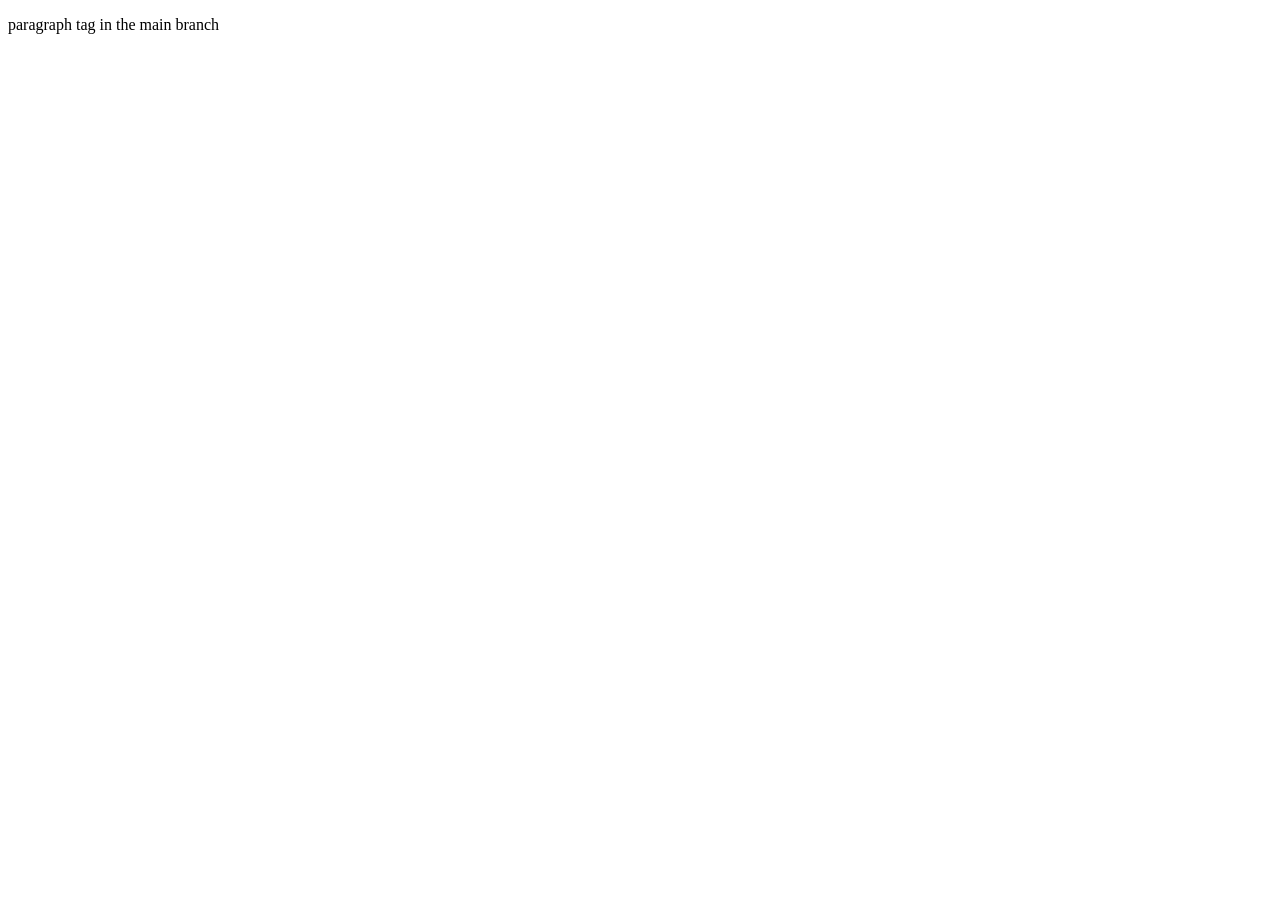
==== home.html @ 728947f4 "home page" ====
<!DOCTYPE html>
<html lang="en">
<head>
    <meta charset="UTF-8">
    <meta name="viewport" content="width=device-width, initial-scale=1.0">
    <title>Document</title>
</head>
<body>
    <p>paragraph tag in the main branch</p>
</body>
</html>
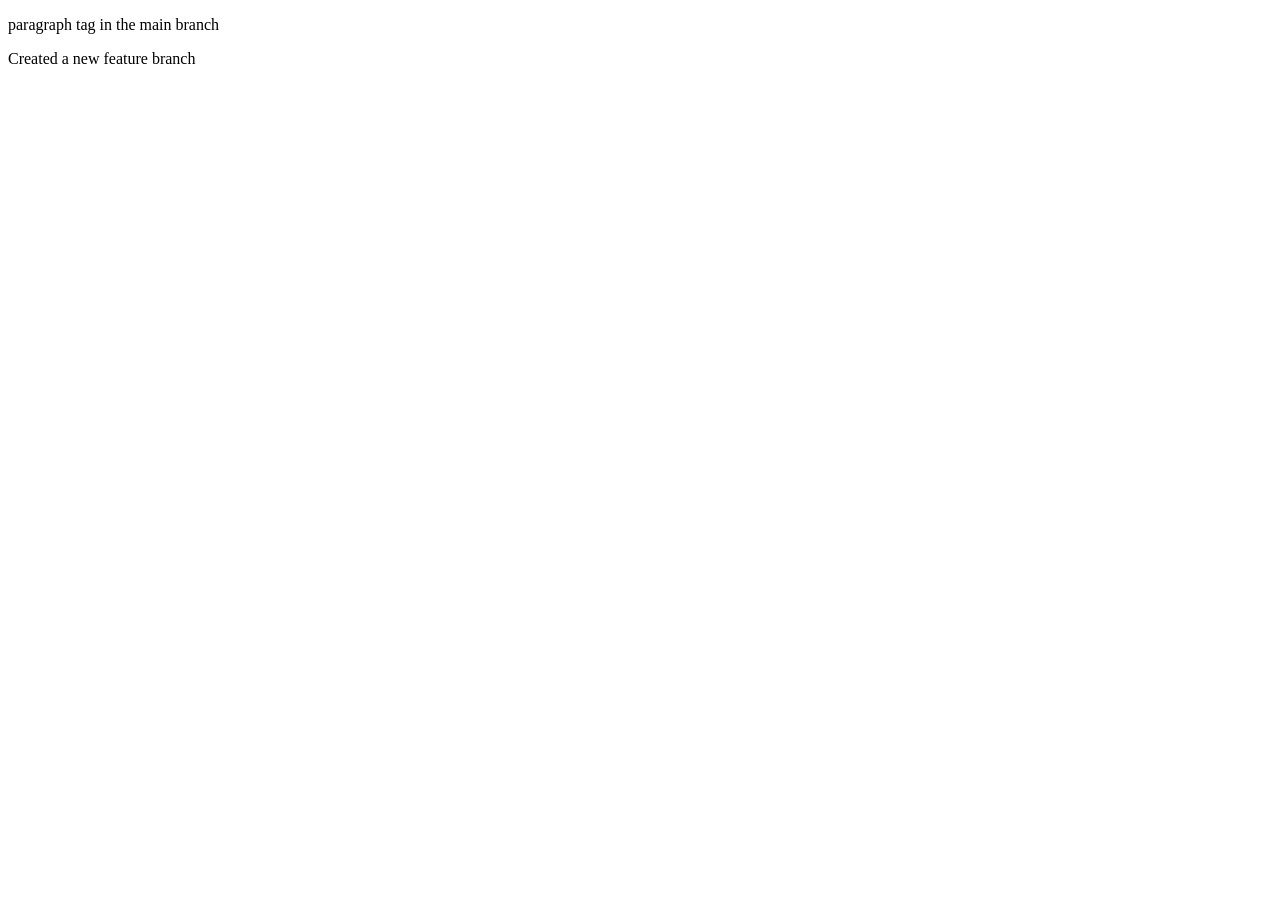
==== commit e85b6952: "created new feature" ====
--- a/home.html
+++ b/home.html
@@ -7,5 +7,6 @@
 </head>
 <body>
     <p>paragraph tag in the main branch</p>
+    <p>Created a new feature branch</p>
 </body>
 </html>
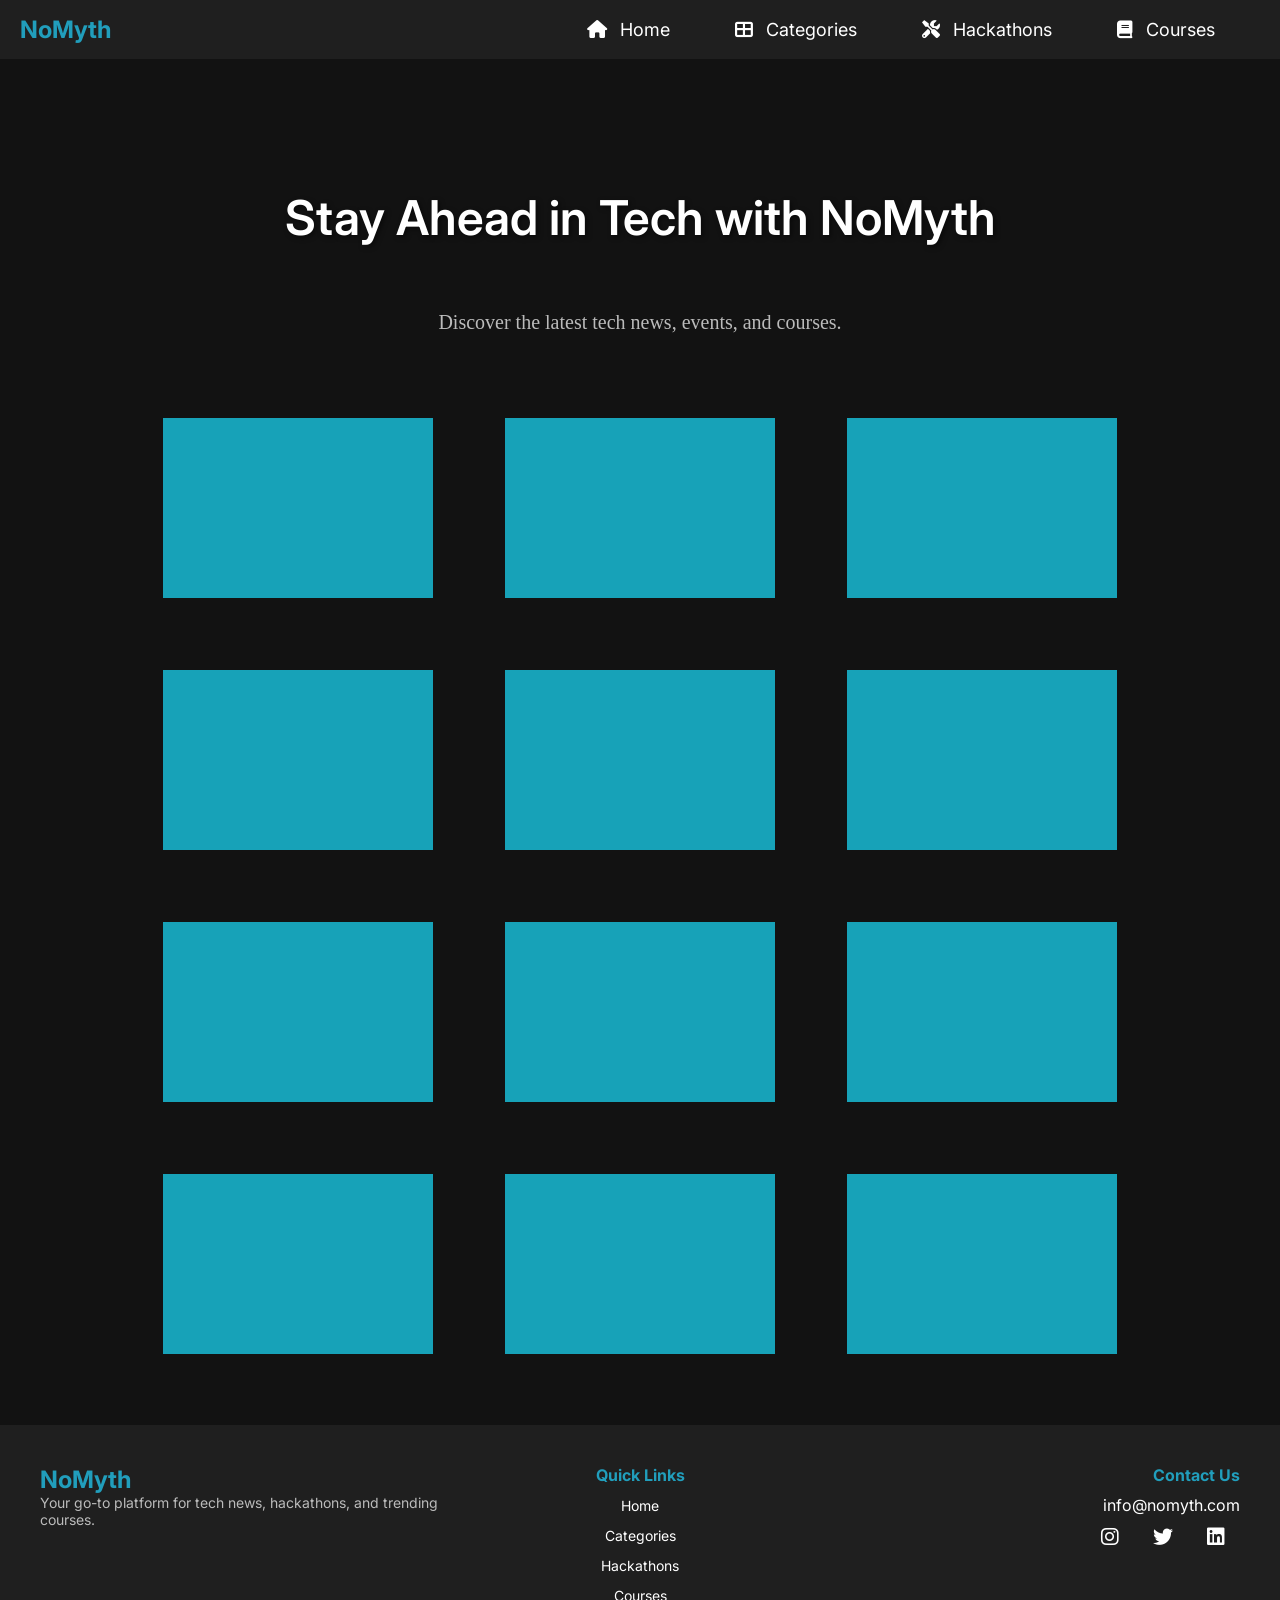
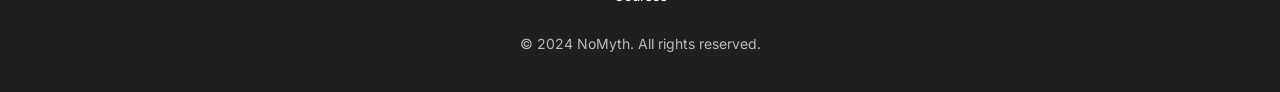
==== commit ab948bee: "Initial commit" ====
--- a/home.html
+++ b/home.html
@@ -1,12 +1,240 @@
 <!DOCTYPE html>
 <html lang="en">
 <head>
-    <meta charset="UTF-8">
-    <meta name="viewport" content="width=device-width, initial-scale=1.0">
-    <title>Document</title>
+  <meta charset="UTF-8">
+  <meta name="viewport" content="width=device-width, initial-scale=1.0">
+  <title>NoMyth - Tech Hub</title>
+  <link rel="stylesheet" href="home.css">
+  <link rel="stylesheet" href="headerFooter.css">
+  <link href="https://cdnjs.cloudflare.com/ajax/libs/font-awesome/6.0.0-beta3/css/all.min.css" rel="stylesheet">
+  <link rel="preconnect" href="https://fonts.googleapis.com">
+  <link rel="preconnect" href="https://fonts.gstatic.com" crossorigin>
+  <link href="https://fonts.googleapis.com/css2?family=Birthstone&family=DM+Serif+Text:ital@0;1&family=Inter:ital,opsz,wght@0,14..32,100..900;1,14..32,100..900&family=Roboto:wght@100;400;700&display=swap" rel="stylesheet">
+
 </head>
 <body>
-    <p>paragraph tag in the main branch</p>
-    <p>Created a new feature branch</p>
+  <header>
+    <nav class="navbar">
+      <div class="logo">
+        <a href="#">NoMyth</a>
+      </div>
+      <ul class="menu">
+        <li>
+            <a href="home.html">
+                <span class="menu-icon fas fa-home"></span>
+                <span>Home</span>
+            </a>
+        </li>
+        <li>
+            <a href="#categories" onclick="toggleCategories(event)" id="toggleCategoriesBtn">
+                <span class="menu-icon fas fa-th-large"></span>
+                <span>Categories</span>
+            </a>
+        </li>
+        <li>
+            <a href="hackathons.html">
+                <span class="menu-icon fas fa-tools"></span>
+                <span>Hackathons</span>
+            </a>
+        </li>
+        <li>
+            <a href="courses.html">
+                <span class="menu-icon fas fa-book"></span>
+                <span>Courses</span>
+            </a>
+        </li>
+    </ul>
+      <div class="main_box">
+        <input type="checkbox" id="check" />
+        <div class="btn_one">
+          <label for="check" >
+            <i class="fa-solid fa-bars"></i>
+          </label>
+        </div>
+  
+        <div class="sidebar_menu">
+          <div class="logo">
+            <a href="#">NoMyth</a>
+            <div class="btn_two">
+              <label for="check" style="color: rgb(254, 241, 241)">
+                <i class="fa-solid fa-xmark"></i>
+              </label>
+            </div>
+          </div>
+  
+   
+          <div class="sidebar_menu_items">
+            <ul>
+              <li>
+                <i class="fas fa-home"></i>
+                <a href="home.html">Home</a>
+              </li>
+              <li>
+                <i class="fas fa-th-large"></i>
+                <a href="#categories" onclick="sidebarToggleCategories(event)" id="sidebarToggleCategoriesBtn">Categories</a>
+              </li>
+              <li>
+                <i  class="fas fa-tools"></i>
+                <a href="hackathons.html">Hackathons</a>
+              </li>
+              <li>
+                <i class="fas fa-book"></i>
+                <a href="courses.html">Courses</a>
+              </li>
+              <li>
+                <i class="fa-solid fa-phone"></i>
+                <a href="#">Contact</a>
+              </li>
+              <li>
+                <i class="fa-regular fa-comments"></i>
+                <a href="#">Feedback</a>
+              </li>
+            </ul>
+          </div>
+          <div class="socialMedia">
+            <ul>
+              <a href="#"><i class="fa-brands fa-facebook"></i></a>
+              <a href="#"><i class="fa-brands fa-twitter"></i></a>
+              <a href="#"><i class="fa-brands fa-instagram"></i></a>
+              <a href="#"><i class="fa-brands fa-youtube"></i></a>
+            </ul>
+          </div>
+        </div>
+      </div>  
+    </nav>
+  </header>
+
+  <div class="categoriesPopup" id="categoriesPopup">
+    <ul>
+      <li>
+        <a href="ai.html" class="ai" >
+          <span>AI</span>
+        </a>
+      </li>
+      <li>
+        <a href="cloudComputing.html" class="cloudComputing">          
+          <span>Cloud Computing</span>
+        </a>
+      </li>
+      <li>
+        <a href="cyber.html" class="cyber" >
+          <span>Cyber Security</span>
+        </a>
+      </li>
+      <li>
+        <a href="blockchain.html" class="blockchain" >
+          <span>Blockchain</span>
+        </a>
+      </li>
+      <li>
+        <a href="iot.html" class="iot">          
+          <span>IoT</span>
+        </a>
+      </li>
+    <li>
+      <a href="miscellaneous.html" class="miscellaneous">          
+        <span>Miscellaneous</span>
+      </a>
+    </li>
+    
+    </ul>
+  </div>
+  
+  <div class="sidebarCategoriesPopup" id="sidebarCategoriesPopup">
+    <ul>
+      <li>
+        <a href="ai.html" class="ai" >
+          <span>AI</span>
+        </a>
+      </li>
+      <li>
+        <a href="cloudComputing.html" class="cloudComputing">          
+          <span>Cloud Computing</span>
+        </a>
+      </li>
+      <li>
+        <a href="cyber.html" class="cyber" >
+          <span>Cyber Security</span>
+        </a>
+      </li>
+      <li>
+        <a href="blockchain.html" class="blockchain" >
+          <span>Blockchain</span>
+        </a>
+      </li>
+      <li>
+        <a href="iot.html" class="iot">          
+          <span>IoT</span>
+        </a>
+      </li>
+    <li>
+      <a href="miscellaneous.html" class="miscellaneous">          
+        <span>Miscellaneous</span>
+      </a>
+    </li>
+    </ul>
+  </div>
+  
+  
+ 
+  
+  <div class="content">
+    <div class="heading">
+    <p class="headline">Stay Ahead in Tech with NoMyth</p>
+    <p class="subHeadline">Discover the latest tech news, events, and courses.</p>
+  </div>
+ 
+    <div class="content1"></div>
+    <div class="content2"></div>
+    <div class="content3"></div>
+    <div class="content4"></div>
+    <div class="content5"></div>
+    <div class="content6"></div>
+    <div class="content7"></div>
+    <div class="content8"></div>
+    <div class="content9"></div>
+    <div class="content10"></div>
+    <div class="content11"></div>
+    <div class="content12"></div>
+
+</div>
+<footer id="footer">
+    <div class="footer-container">
+      <div class="footer-left">
+        <div class="footer-logo">
+          <a href="#">NoMyth</a>
+        </div>
+        <p class="footer-description">Your go-to platform for tech news, hackathons, and trending courses.</p>
+      </div>
+  
+      <div class="footer-links">
+        <h4>Quick Links</h4>
+        <ul>
+          <li><a href="home.html">Home</a></li>
+          <li><a href="#categories">Categories</a></li>
+          <li><a href="hackathons.html">Hackathons</a></li>
+          <li><a href="courses.html">Courses</a></li>
+          
+        </ul>
+      </div>
+  
+      <div class="footer-contact">
+        <h4>Contact Us</h4>
+        <p><a href="mailto:info@nomyth.com">info@nomyth.com</a></p>
+        <div class="social-media">
+          <a href="https://www.instagram.com/yourprofile" target="_blank"><i class="fab fa-instagram"></i></a>
+          <a href="https://twitter.com/yourprofile" target="_blank"><i class="fab fa-twitter"></i></a>
+          <a href="https://www.linkedin.com/in/yourprofile" target="_blank"><i class="fab fa-linkedin"></i></a>
+        </div>
+      </div>
+    </div>
+  
+    <div class="footer-bottom">
+      <p>&copy; 2024 NoMyth. All rights reserved.</p>
+    </div>
+  </footer>
+  
+
+  <script src="home.js"></script>
 </body>
-</html>+</html>
--- a/home.css
+++ b/home.css
@@ -0,0 +1,565 @@
+/*default css */
+* {
+    margin: 0;
+    padding: 0;
+    font-family: "Inter", serif;
+    font-optical-sizing: auto;
+
+  }
+  
+body {
+  background-color: #121212;
+  color: white;
+  font-size: 16px;
+    
+}
+
+/* navigation bar */
+
+.navbar {
+  display: flex;
+  justify-content: space-between;
+  align-items: center;
+  width: 100%;;
+  margin: 0 auto;
+  padding: 0 20px;
+}
+  
+.navbar .logo a {
+  color: #219EBC;
+  font-size: 24px;
+  text-decoration: none;
+  font-weight: bold;
+}
+
+.logo {
+  margin-right: 50px;
+}
+   
+.menu {
+  display: flex;
+  list-style: none;
+  gap: 20px;
+}
+  
+.menu li {
+  margin-right: 45px;
+}
+  
+.menu li a {
+  color: white;
+  text-decoration: none;
+  font-size: 18px;
+}
+
+.menu li a:hover {
+  color: #219EBC;
+}
+
+.main_box {
+  display: none;
+  position: absolute;
+  right: 5px;
+  box-shadow: 0 4px 10px rgba(59, 56, 56, 0.2);
+}
+
+.main_box .btn_one i {
+  font-size: 25px;
+  font-weight: 700;
+  cursor: pointer; 
+  left: 10px;   
+}
+
+.main_box .btn_two i {
+  font-size: 25px;
+  font-weight: 700;
+  cursor: pointer; 
+  padding-left: 60px;
+}
+
+/* sidebar menu */
+
+.sidebar_menu {
+  position: fixed;
+  right: -225px;
+  height: 400px;
+  width: 225px;
+  background-color: #1f1f1f;
+  border-radius: 5px;
+  top: 1px;
+  border: #413f3f solid 1px;
+  border-top: none;
+}
+
+.sidebar_menu .logo {
+  display: flex;
+  justify-content: center;
+  align-items: center;
+  height: 60px;
+  background-color: #1f1f1f;
+}
+
+.sidebar_menu .logo a{
+  justify-content: center;
+  color: #219EBC;
+  font-size: 24px;
+  text-decoration: none;
+  font-weight: bold;
+  margin-left: 45%;
+  height: 20px;
+  position: relative;
+}
+
+.sidebar_menu_items li{
+  text-decoration: none;
+  color: white;
+  font-size: 18px;
+  list-style: none;
+  line-height: 45px;
+  cursor: pointer;
+  width: 200px;
+  padding-left: 20px;
+}
+
+.sidebar_menu_items i {
+  margin-right: 10px;
+}
+
+.sidebar_menu_items li  a {
+  color: white;
+  text-decoration: none;
+}
+
+.sidebar_menu_items li  a:hover {
+  color: #219EBC;
+}
+
+.socialMedia a i {
+  font-size: 12px;
+  margin: 0px 5px;
+  text-decoration: none;
+  color: white;
+  opacity: 0.1;
+  padding-left: 24px;
+  margin-top: 20px;
+}
+.socialMedia a i:hover {
+  opacity: 1;
+}
+
+#check {
+  display: none;
+}
+
+#check:checked ~ .sidebar_menu {
+  right: 0px;
+}
+
+#check:checked ~ .btn_one {
+  display: none;
+}
+
+.socialMedia a i:hover {
+  color: #219EBC; 
+}
+
+  /*navigation bar categories */
+
+.categoriesPopup {
+  position: absolute;
+  right: 170px;
+  top: 47px;
+  width: 350px;
+  background-color: #282626;
+  border-radius: 12px;
+  box-shadow: 0 4px 10px rgba(0, 0, 0, 0.2);
+  padding: 15px;
+  display: none;
+  transform: translateY(10px);
+  transition: opacity 0.3s ease, transform 0.3s ease;
+  border: #413f3f solid 1px;
+  }    
+
+.categoriesPopup ul {
+  list-style: none;
+  margin: 0;
+  padding: 0;
+  display: flex;
+  flex-wrap: wrap; 
+  justify-content: space-between;
+}
+
+.categoriesPopup li {
+  text-align: center;
+  margin: 10px;
+  width: calc(33.33% - 20px); 
+  box-sizing: border-box;
+  display: flex;
+  flex-direction: column;
+  align-items: center;
+  justify-content: center;
+}
+
+.categoriesPopup li span {
+  display: block;
+  font-size: 14px;
+  color: #ffffff;
+  text-align: center;
+  font-weight: 500;
+}
+
+.categoriesPopup li :hover {
+  color: #219EBC;
+}
+
+.categoriesPopup li a {
+  text-decoration: none;
+  color: inherit;
+}
+
+  /* sidebar categories */
+
+.sidebarCategoriesPopup {
+  position: fixed;
+  right: 220px;
+  top: 90px;
+  width: 12rem;
+  height: 325px;
+  background-color: #282626;
+  border-radius: 12px;
+  box-shadow: 0 4px 10px rgba(59, 56, 56, 0.2);
+  padding: 8px;
+  display: none;
+  transform: translateY(10px);
+  transition: opacity 0.3s ease, transform 0.3s ease;
+  border: #413f3f solid 1px;
+}    
+
+.sidebarCategoriesPopup ul {
+  margin: 0;
+  padding: 0;
+  display: flex;
+  flex-wrap: wrap;
+  flex-direction: column;
+  align-items: center;
+}
+
+.sidebarCategoriesPopup li {
+  text-align: center;
+  gap:5px;
+  width: calc(33.33% - 20px); 
+  box-sizing: border-box;
+  display: flex;
+  flex-direction: column;
+  align-items: center;
+  justify-content: center;
+}
+
+.sidebarCategoriesPopup li span {
+  font-size: 14px;
+  color: #ffffff;
+  font-weight: 400;
+}
+
+.sidebarCategoriesPopup li :hover {
+  color: #219EBC; 
+}
+
+.sidebarCategoriesPopup li a {
+  text-decoration: none;
+  color: inherit;
+}
+
+/*  categories-list  */
+
+.ainews, .cloudComputing, .cyber, .blockchain, .iot, .miscellaneous, .hackathons, .courses {
+  display: flex;
+  justify-content: center;
+  align-items: center;
+  flex-wrap: wrap;
+  gap: 20px;
+  margin: 20px 0;
+}
+
+.ainews1, .ainews2, .ainews3, .ainews4, .ainews5, .ainews6, .ainews7, .ainews8, .cloudComputing1, .cloudComputing2, .cloudComputing3, .cloudComputing4, .cloudComputing5, .cloudComputing6, .cloudComputing7, .cloudComputing8,.cyber1, .cyber2, .cyber3, .cyber4, .cyber5, .cyber6, .cyber7, .cyber8, .blockchain1, .blockchain2, .blockchain3, .blockchain4, .blockchain5, .blockchain6, .blockchain7, .blockchain8, .iot1, .iot2, .iot3, .iot4, .iot5, .iot6, .iot7, .iot8, .miscellaneous1, .miscellaneous2, .miscellaneous3, .miscellaneous4, .miscellaneous5, .miscellaneous6, .miscellaneous7, .miscellaneous8,.hackathons1, .hackathons2, .hackathons3, .hackathons4, .hackathons5, .hackathons6, .hackathons7, .hackathons8,.courses1, .courses2, .courses3, .courses4, .courses5, .courses6, .courses7, .courses8 {
+  background-color: #17a2b8;
+  height: 250px;
+  width: 580px;
+  flex: 0 0 auto;
+  margin: 21px;
+  border-radius: 2px;
+}
+
+.content {
+  display: flex;
+  justify-content: center;
+  align-items: center;
+  flex-wrap: wrap; 
+  width: 100%; 
+  max-width: 1200px; 
+  margin: 0 auto; 
+  gap: 30px;
+}
+
+.content > div {
+  gap: 40px;
+}
+
+.content1, .content2, .content3, .content4, .content5, .content6,.content7, .content8, .content9, .content10, .content11, .content12 {
+  background-color: #17a2b8;
+  height: 180px;
+  width: 270px;
+  flex: 0 0 auto;
+  margin: 21px;
+}  
+
+.heading {
+  display: flex;
+  flex-direction: column;
+  align-items: center;
+  text-align: center;
+  width: 100%;
+  margin-top: 100px; 
+  padding: 20px;
+  background-color: transparent; 
+}
+
+.headline {
+  font-optical-sizing: auto;
+  font-style: normal;
+  font-weight: 600;
+  font-size: 48px;
+  color: white;
+  text-shadow: 2px 2px 5px rgba(0, 0, 0, 0.5);
+  line-height: 1.2;
+  margin: 10px 0;
+}
+
+.subHeadline {
+  font-family: "Lobster", serif;
+  font-optical-sizing: auto;
+  font-style: normal;
+  font-weight: 400;
+  font-size: 20px;
+  color: #bbbbbb;
+  line-height: 1.5;
+  margin: 10px 0;
+}
+
+button {
+  background-color: #1c1c1c;
+  padding: 10px;
+  border-radius: 5px;
+  border: 1px solid #219EBC;
+  color: #219EBC;
+  font-size: 16px;
+  cursor: pointer;
+}
+
+button:hover {
+  background-color: #219EBC;
+  color: white;
+}
+
+.menu .menu-icon {
+  margin-right: 8px;
+
+}
+
+
+/* --------------- footer ------------------- */
+
+header {
+  background-color: #1f1f1f;
+  padding: 15px 0;
+  display: flex;
+  position: static;
+  top: 0;
+  left: 0;
+  width: 100%;
+  z-index: 1000;
+
+}
+footer {
+  margin-top: 50px;
+  background-color: #1f1f1f; 
+  color: #fff; 
+  padding: 40px 20px;
+  font-size: 16px;
+  text-align: left;
+}
+
+.footer-container {
+  display: flex;
+  justify-content: space-between;
+  max-width: 1200px;
+  margin: 0 auto;
+  padding: 0 20px;
+}
+
+.footer-left {
+  flex: 1;
+}
+
+.footer-logo a {
+  color: #219EBC; 
+  font-size: 24px;
+  font-weight: bold;
+  text-decoration: none;
+}
+
+.footer-logo a:hover {
+  color: #17a2b8; 
+}
+
+.footer-description {
+  font-size: 14px;
+  color: #bbb;
+}
+
+.footer-links {
+  flex: 1;
+  text-align: center;
+}
+
+.footer-links h4 {
+  color: #219EBC; 
+  margin-bottom: 10px;
+}
+
+.footer-links ul {
+  list-style: none;
+  padding: 0;
+}
+
+.footer-links ul li {
+  margin: 10px 0;
+}
+
+.footer-links ul li a {
+  color: #fff; 
+  text-decoration: none;
+  font-size: 14px;
+}
+
+.footer-links ul li a:hover {
+  color: #219EBC; 
+}
+
+.footer-contact {
+  flex: 1;
+  text-align: right;
+}
+
+.footer-contact h4 {
+  color: #219EBC; 
+  margin-bottom: 10px;
+}
+
+.footer-contact p {
+  margin: 5px 0;
+}
+
+.footer-contact a {
+  color: #fff; 
+  text-decoration: none;
+}
+
+.footer-contact a:hover {
+  color: #219EBC; 
+}
+
+.social-media {
+  margin-top: 10px;
+}
+
+.social-media a {
+  color: #fff;
+  font-size: 20px;
+  margin: 0 15px;
+  text-decoration: none;
+}
+
+.social-media a:hover {
+  color: #219EBC;  
+}
+
+.footer-bottom {
+  text-align: center;
+  margin-top: 20px;
+  font-size: 14px;
+  color: #bbb;
+}
+
+.footer-links ul li a, .footer-contact a, .social-media a {
+  transition: color 0.3s ease;
+}
+
+.text {
+  margin-top: 100px;
+  font-family:  "Sans-serif", sans-serif;
+  display: flex;
+  justify-content: center;
+}
+
+/* responsive design */
+  
+@media (max-width: 872px) {
+  .menu {
+    display:none;
+  }
+
+  .main_box {
+    display: block;
+  }
+}
+
+@media (max-width: 768px) {
+  .categoriesPopup {
+    width: 200px;
+    margin-right: 400px;
+    margin-top: 20px;
+  }
+
+  .body {
+    font-size: 14px;
+  }
+
+  .categoriesPopup ul {
+    justify-content: center;
+  }
+
+  .categoriesPopup li {
+    width: calc(50% - 20px); 
+  }
+}
+
+@media (max-width: 480px) {
+  .categoriesPopup li {
+    width: 100px;
+  }
+} 
+
+@media (max-width: 768px) {
+  .footer-container {
+    flex-direction: column;
+    align-items: center;
+  }
+  .footer-left, .footer-links, .footer-contact {
+    text-align: center;
+    margin: 10px 0;
+  }
+  .social-media a {
+    font-size: 18px;
+    margin: 0 10px;
+  }
+  .ainews1, .ainews2, .ainews3, .ainews4, .ainews5, .ainews6, .ainews7, .ainews8, .cloudComputing1, .cloudComputing2, .cloudComputing3, .cloudComputing4, .cloudComputing5, .cloudComputing6, .cloudComputing7, .cloudComputing8, .cyber1, .cyber2, .cyber3, .cyber4, .cyber5, .cyber6, .cyber7, .cyber8, .blockchain1, .blockchain2, .blockchain3, .blockchain4, .blockchain5, .blockchain6, .blockchain7, .blockchain8, .iot1, .iot2, .iot3, .iot4, .iot5, .iot6, .iot7, .iot8, .miscellaneous1, .miscellaneous2, .miscellaneous3, .miscellaneous4, .miscellaneous5, .miscellaneous6, .miscellaneous7, .miscellaneous8 {
+  width: 300px;
+  }
+}
+
+@media (max-width: 380px) {
+  .sidebarCategoriesPopup {
+    width: 130px;
+  }
+}
